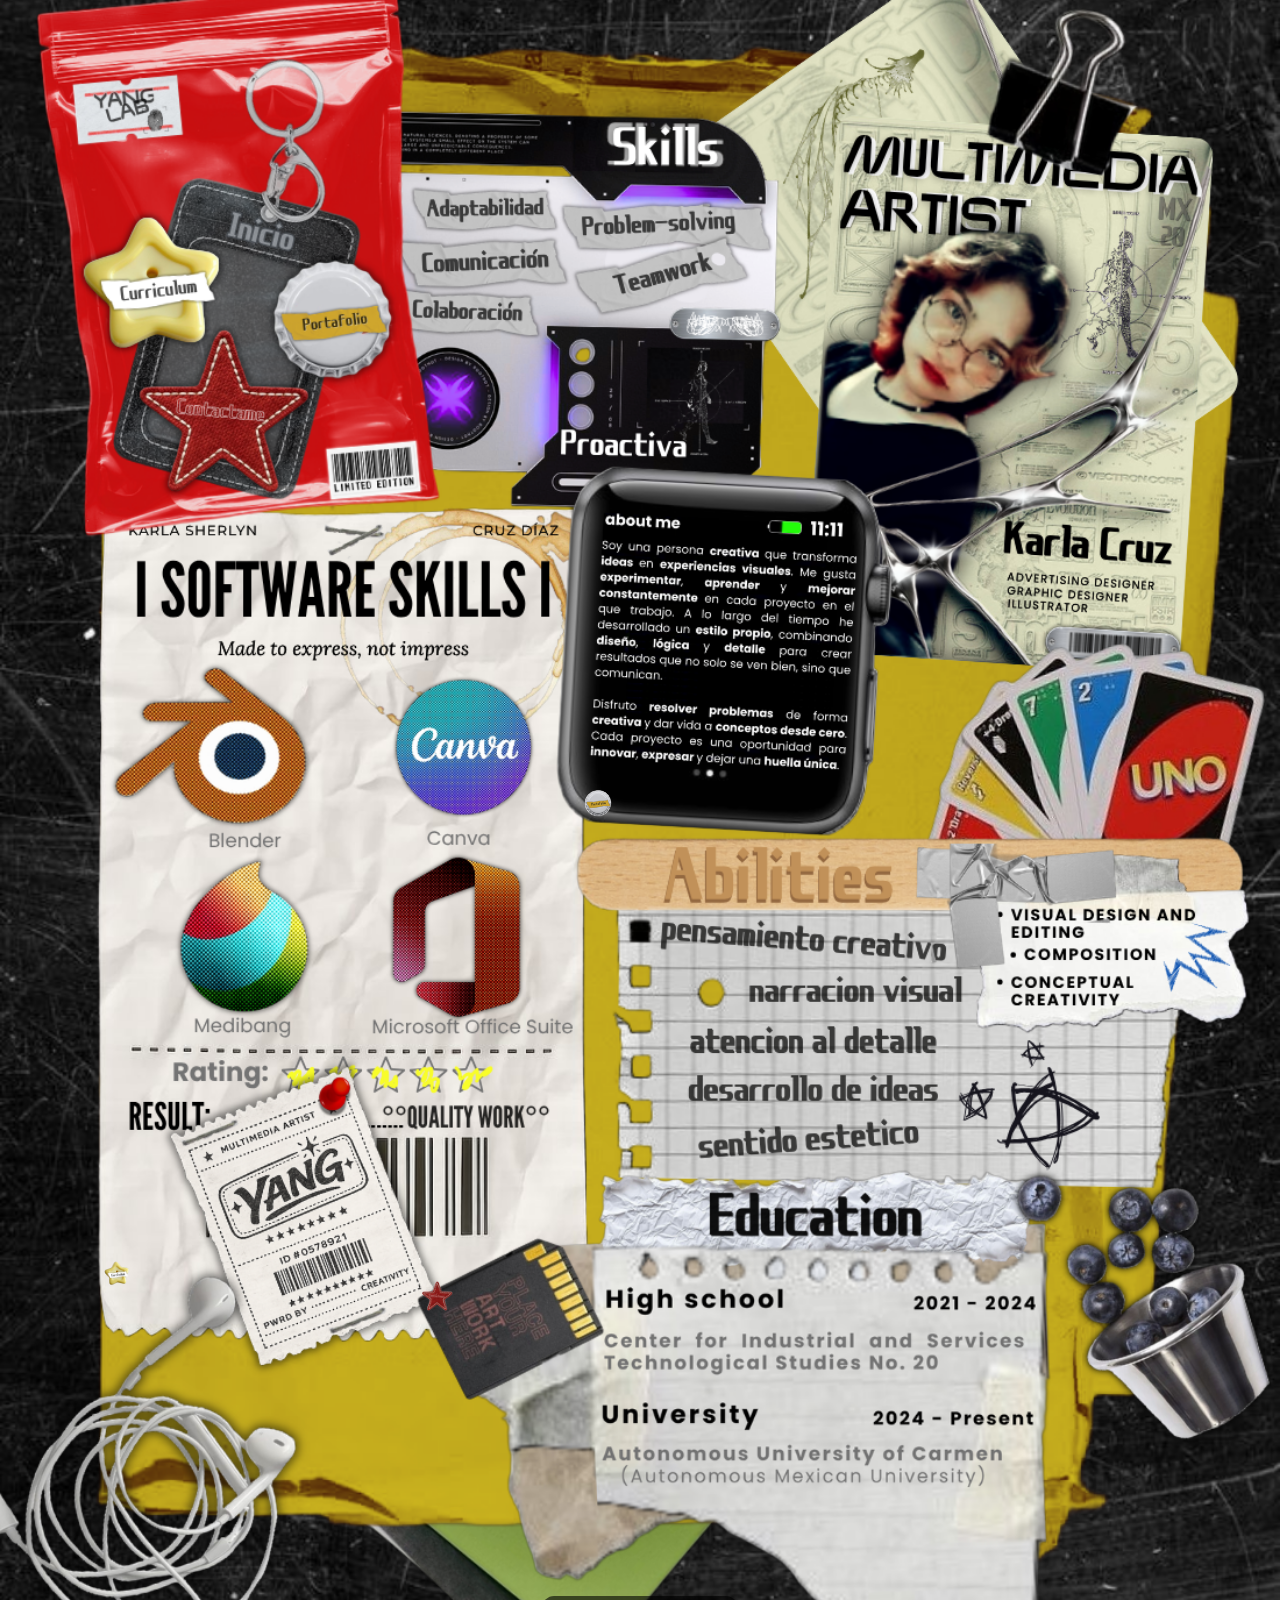
==== index.html @ 8e0d3ac4 "Diseño y cambios" ====
<!DOCTYPE html>
<html lang="es">
<head>
<meta charset="UTF-8">
<meta name="viewport" content="width=device-width, initial-scale=1.0, user-scalable=no">
<title>Karla Sherlyn · Curriculum Vitae</title>

<link rel="icon" type="image/svg+xml" href="data:image/svg+xml,
<svg xmlns='http://www.w3.org/2000/svg' viewBox='0 0 100 100'>
<text y='.9em' font-size='90'>🦖</text>
</svg>">

<style>
* {
    margin: 0;
    padding: 0;
    box-sizing: border-box;
}

body {
    background: #000;
    overflow-x: hidden;
}

/* CONTENEDOR */
.fullscreen-container {
    position: relative;
    min-height: 100vh;
}

/* FONDO */
.fullscreen-img {
    width: 100%;
    height: auto;
    display: block;
    pointer-events: none;
}

/* CAPA */
.scrapbook-layer {
    position: absolute;
    top: 0;
    left: 0;
    width: 100%;
    height: 100%;
}

/* ELEMENTOS */
.scrap-item {
    position: absolute;
    cursor: grab;
}

.scrap-item:active {
    cursor: grabbing;
}

.scrap-item img {
    width: 100%;
    display: block;
}

/* HANDLES */
.resize-handle, .rotate-handle {
    position: absolute;
    width: 16px;
    height: 16px;
    border-radius: 50%;
    border: 2px solid white;
    z-index: 999;
}

.resize-handle {
    background: #ff4d6d;
    bottom: -8px;
    right: -8px;
    cursor: nwse-resize;
}

.rotate-handle {
    background: #4d9eff;
    top: -8px;
    left: -8px;
    cursor: grab;
}

/* WATERMARK */
.watermark {
    position: absolute;
    bottom: 10px;
    left: 50%;
    transform: translateX(-50%);
    color: white;
    font-size: 12px;
    background: rgba(0,0,0,0.6);
    padding: 4px 12px;
    border-radius: 20px;
}
</style>
</head>

<body>

<div class="fullscreen-container">
    <img src="img/fondo.png" class="fullscreen-img">

    <div class="scrapbook-layer">

        <div class="watermark">
            © 2026 Karla Cruz | YANG´S LAB
        </div>

        <!-- BOTÓN CONTACTO -->
        <div class="scrap-item" style="top:75%; left:31%; width:18%;">
            <img src="img/Boton_contactame.png">
        </div>

        <!-- BOTÓN PORTAFOLIO -->
        <div class="scrap-item" style="top:45%; left:41%; width:22%;">
            <img src="img/Boton_portafolio.png">
        </div>

        <!-- BOTÓN CV -->
        <div class="scrap-item" style="top:75%; left:7%; width:18%;">
            <img src="img/Boton_curriculum.png">
        </div>

    </div>
</div>

<script>
// ===== FUNCIONES =====
function descargarCV(){
    const link = document.createElement('a');
    link.href = "docs/Karla_Cruz_CV.pdf";
    link.download = "Karla_Cruz_CV.pdf";
    document.body.appendChild(link);
    link.click();
    document.body.removeChild(link);
}

function irContacto(){
    window.location.href = "contactame.html";
}

function irPortafolio(){
    window.location.href = "portafolio/portafolio.html";
}

// ===== INTERACCIÓN =====
let selected = null;
let isDragging = false;
let isResizing = false;
let isRotating = false;
let startX, startY, startLeft, startTop, startWidth;
let startAngle = 0;
let currentAngle = 0;

function createHandles(el){
    el.querySelectorAll('.resize-handle, .rotate-handle').forEach(h=>h.remove());

    const resize = document.createElement("div");
    resize.className = "resize-handle";

    const rotate = document.createElement("div");
    rotate.className = "rotate-handle";

    el.appendChild(resize);
    el.appendChild(rotate);

    resize.onmousedown = e=>{
        e.stopPropagation();
        isResizing = true;
        startX = e.clientX;
        startWidth = el.offsetWidth;
        document.onmousemove = e=>{
            el.style.width = Math.max(50, startWidth + (e.clientX - startX)) + "px";
        };
        document.onmouseup = ()=> document.onmousemove=null;
    };

    rotate.onmousedown = e=>{
        e.stopPropagation();
        isRotating = true;
        const rect = el.getBoundingClientRect();
        const cx = rect.left + rect.width/2;
        const cy = rect.top + rect.height/2;

        startAngle = Math.atan2(e.clientY-cy, e.clientX-cx)*180/Math.PI;

        const match = el.style.transform.match(/rotate\(([-\d.]+)deg\)/);
        currentAngle = match ? parseFloat(match[1]) : 0;

        document.onmousemove = e=>{
            let ang = Math.atan2(e.clientY-cy, e.clientX-cx)*180/Math.PI;
            el.style.transform = `rotate(${currentAngle + (ang-startAngle)}deg)`;
        };
        document.onmouseup = ()=> document.onmousemove=null;
    };
}

document.querySelectorAll(".scrap-item").forEach(el=>{
    const img = el.querySelector("img");

    el.addEventListener("click", e=>{
        e.stopPropagation();
        if(selected) selected.style.outline="none";
        selected = el;
        el.style.outline="2px dashed pink";
        createHandles(el);
    });

    el.addEventListener("dblclick", ()=>{
        const src = img.src.toLowerCase();
        if(src.includes("curriculum")) descargarCV();
        if(src.includes("contactame")) irContacto();
        if(src.includes("portafolio")) irPortafolio();
    });

    el.addEventListener("mousedown", e=>{
        if(e.target.classList.contains("resize-handle") || e.target.classList.contains("rotate-handle")) return;

        isDragging = true;
        startX = e.clientX;
        startY = e.clientY;
        startLeft = el.offsetLeft;
        startTop = el.offsetTop;

        document.onmousemove = e=>{
            el.style.left = (startLeft + (e.clientX-startX)) + "px";
            el.style.top = (startTop + (e.clientY-startY)) + "px";
        };

        document.onmouseup = ()=> document.onmousemove=null;
    });
});
</script>

</body>
</html>
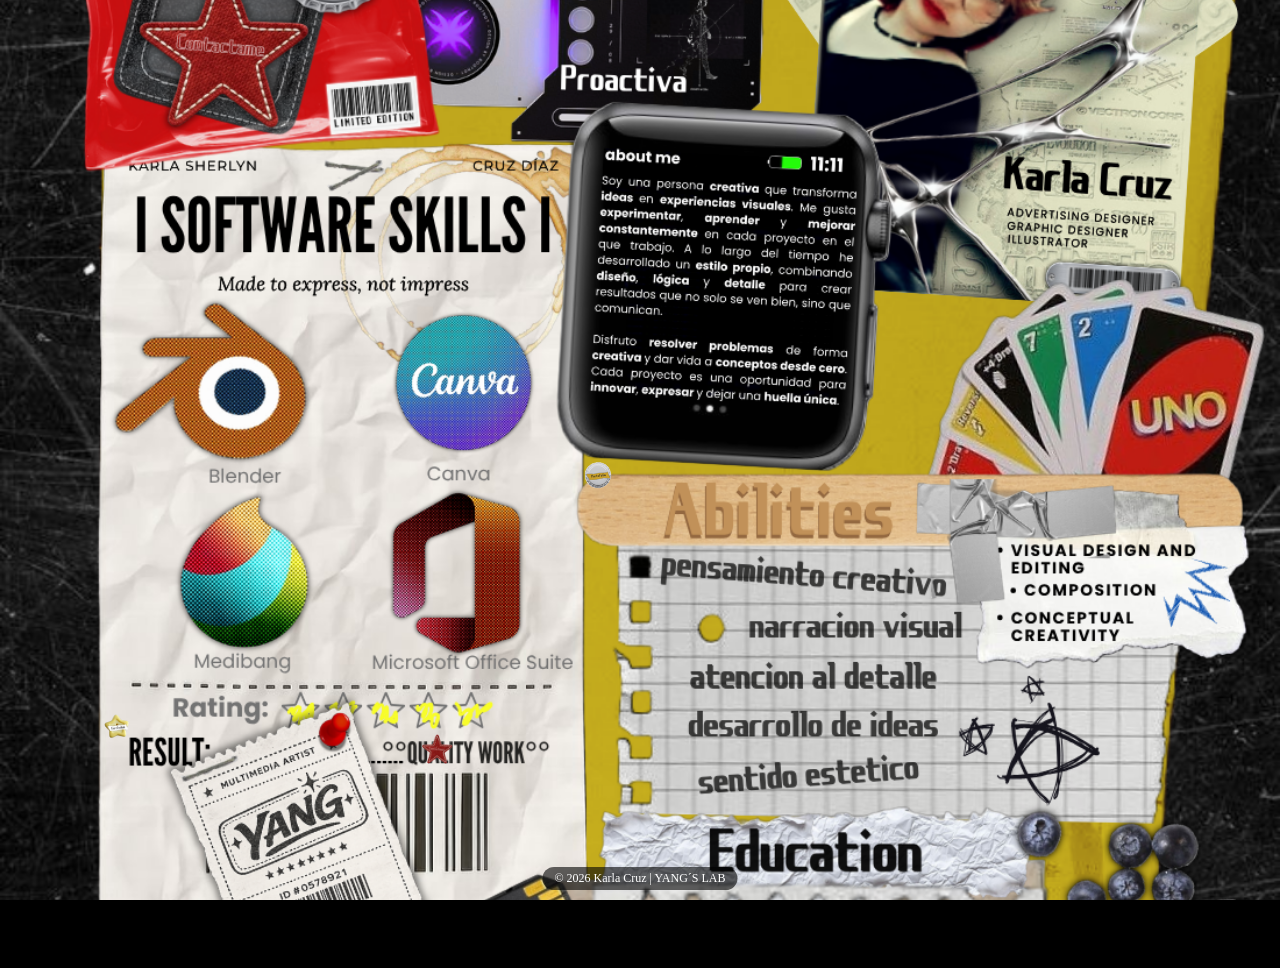
==== commit 44c39957: "Cambios" ====
--- a/index.html
+++ b/index.html
@@ -2,7 +2,7 @@
 <html lang="es">
 <head>
 <meta charset="UTF-8">
-<meta name="viewport" content="width=device-width, initial-scale=1.0, user-scalable=no">
+<meta name="viewport" content="width=device-width, initial-scale=1.0">
 <title>Karla Sherlyn · Curriculum Vitae</title>
 
 <link rel="icon" type="image/svg+xml" href="data:image/svg+xml,
@@ -11,90 +11,85 @@
 </svg>">
 
 <style>
-* {
-    margin: 0;
-    padding: 0;
-    box-sizing: border-box;
-}
-
-body {
-    background: #000;
-    overflow-x: hidden;
+*{margin:0;padding:0;box-sizing:border-box;}
+
+body{
+    background:#000;
+    overflow:hidden;
 }
 
 /* CONTENEDOR */
-.fullscreen-container {
-    position: relative;
-    min-height: 100vh;
+.fullscreen-container{
+    position:relative;
+    width:100vw;
+    height:100vh;
 }
 
 /* FONDO */
-.fullscreen-img {
-    width: 100%;
-    height: auto;
-    display: block;
-    pointer-events: none;
+.fullscreen-img{
+    position:absolute;
+    width:100%;
+    height:100%;
+    object-fit:cover;
+    pointer-events:none;
 }
 
 /* CAPA */
-.scrapbook-layer {
-    position: absolute;
-    top: 0;
-    left: 0;
-    width: 100%;
-    height: 100%;
+.scrapbook-layer{
+    position:absolute;
+    width:100%;
+    height:100%;
 }
 
 /* ELEMENTOS */
-.scrap-item {
-    position: absolute;
-    cursor: grab;
-}
-
-.scrap-item:active {
-    cursor: grabbing;
-}
-
-.scrap-item img {
-    width: 100%;
-    display: block;
+.scrap-item{
+    position:absolute;
+    cursor:grab;
+}
+
+.scrap-item:active{
+    cursor:grabbing;
+}
+
+.scrap-item img{
+    width:100%;
+    display:block;
 }
 
 /* HANDLES */
-.resize-handle, .rotate-handle {
-    position: absolute;
-    width: 16px;
-    height: 16px;
-    border-radius: 50%;
-    border: 2px solid white;
-    z-index: 999;
-}
-
-.resize-handle {
-    background: #ff4d6d;
-    bottom: -8px;
-    right: -8px;
-    cursor: nwse-resize;
-}
-
-.rotate-handle {
-    background: #4d9eff;
-    top: -8px;
-    left: -8px;
-    cursor: grab;
+.resize-handle,.rotate-handle{
+    position:absolute;
+    width:16px;
+    height:16px;
+    border-radius:50%;
+    border:2px solid white;
+}
+
+.resize-handle{
+    background:#ff4d6d;
+    bottom:-8px;
+    right:-8px;
+    cursor:nwse-resize;
+}
+
+.rotate-handle{
+    background:#4d9eff;
+    top:-8px;
+    left:-8px;
+    cursor:grab;
 }
 
 /* WATERMARK */
-.watermark {
-    position: absolute;
-    bottom: 10px;
-    left: 50%;
-    transform: translateX(-50%);
-    color: white;
-    font-size: 12px;
-    background: rgba(0,0,0,0.6);
-    padding: 4px 12px;
-    border-radius: 20px;
+.watermark{
+    position:absolute;
+    bottom:10px;
+    left:50%;
+    transform:translateX(-50%);
+    color:white;
+    font-size:12px;
+    background:rgba(0,0,0,0.6);
+    padding:4px 12px;
+    border-radius:20px;
 }
 </style>
 </head>
@@ -110,17 +105,17 @@
             © 2026 Karla Cruz | YANG´S LAB
         </div>
 
-        <!-- BOTÓN CONTACTO -->
+        <!-- CONTACTO -->
         <div class="scrap-item" style="top:75%; left:31%; width:18%;">
             <img src="img/Boton_contactame.png">
         </div>
 
-        <!-- BOTÓN PORTAFOLIO -->
+        <!-- PORTAFOLIO -->
         <div class="scrap-item" style="top:45%; left:41%; width:22%;">
             <img src="img/Boton_portafolio.png">
         </div>
 
-        <!-- BOTÓN CV -->
+        <!-- CV -->
         <div class="scrap-item" style="top:75%; left:7%; width:18%;">
             <img src="img/Boton_curriculum.png">
         </div>
@@ -134,106 +129,140 @@
     const link = document.createElement('a');
     link.href = "docs/Karla_Cruz_CV.pdf";
     link.download = "Karla_Cruz_CV.pdf";
-    document.body.appendChild(link);
     link.click();
-    document.body.removeChild(link);
-}
-
+}
+
+// ✅ CONTACTO (CORRECTO PARA LOCAL Y GITHUB)
 function irContacto(){
     window.location.href = "contactame.html";
 }
 
+// PORTAFOLIO
 function irPortafolio(){
-    window.location.href = "portafolio/portafolio.html";
+    window.location.href = "portafolio.html";
+}
+
+// ===== GUARDAR =====
+function save(){
+    const data=[];
+    document.querySelectorAll(".scrap-item").forEach(el=>{
+        data.push({
+            top:el.style.top,
+            left:el.style.left,
+            width:el.style.width,
+            transform:el.style.transform
+        });
+    });
+    localStorage.setItem("layout",JSON.stringify(data));
+}
+
+// ===== CARGAR =====
+function load(){
+    const data=JSON.parse(localStorage.getItem("layout"));
+    if(!data) return;
+    document.querySelectorAll(".scrap-item").forEach((el,i)=>{
+        if(data[i]){
+            el.style.top=data[i].top;
+            el.style.left=data[i].left;
+            el.style.width=data[i].width;
+            el.style.transform=data[i].transform;
+        }
+    });
 }
 
 // ===== INTERACCIÓN =====
-let selected = null;
-let isDragging = false;
-let isResizing = false;
-let isRotating = false;
-let startX, startY, startLeft, startTop, startWidth;
-let startAngle = 0;
-let currentAngle = 0;
+let selected=null;
 
 function createHandles(el){
-    el.querySelectorAll('.resize-handle, .rotate-handle').forEach(h=>h.remove());
-
-    const resize = document.createElement("div");
-    resize.className = "resize-handle";
-
-    const rotate = document.createElement("div");
-    rotate.className = "rotate-handle";
-
-    el.appendChild(resize);
-    el.appendChild(rotate);
-
-    resize.onmousedown = e=>{
+    el.querySelectorAll(".resize-handle,.rotate-handle").forEach(h=>h.remove());
+
+    const r=document.createElement("div");
+    r.className="resize-handle";
+
+    const rot=document.createElement("div");
+    rot.className="rotate-handle";
+
+    el.appendChild(r);
+    el.appendChild(rot);
+
+    // RESIZE
+    r.onmousedown=e=>{
         e.stopPropagation();
-        isResizing = true;
-        startX = e.clientX;
-        startWidth = el.offsetWidth;
-        document.onmousemove = e=>{
-            el.style.width = Math.max(50, startWidth + (e.clientX - startX)) + "px";
+        let startX=e.clientX;
+        let startW=el.offsetWidth;
+
+        document.onmousemove=e=>{
+            el.style.width=Math.max(50,startW+(e.clientX-startX))+"px";
+            save();
         };
-        document.onmouseup = ()=> document.onmousemove=null;
-    };
-
-    rotate.onmousedown = e=>{
+
+        document.onmouseup=()=>document.onmousemove=null;
+    };
+
+    // ROTATE
+    rot.onmousedown=e=>{
         e.stopPropagation();
-        isRotating = true;
-        const rect = el.getBoundingClientRect();
-        const cx = rect.left + rect.width/2;
-        const cy = rect.top + rect.height/2;
-
-        startAngle = Math.atan2(e.clientY-cy, e.clientX-cx)*180/Math.PI;
-
-        const match = el.style.transform.match(/rotate\(([-\d.]+)deg\)/);
-        currentAngle = match ? parseFloat(match[1]) : 0;
-
-        document.onmousemove = e=>{
-            let ang = Math.atan2(e.clientY-cy, e.clientX-cx)*180/Math.PI;
-            el.style.transform = `rotate(${currentAngle + (ang-startAngle)}deg)`;
+
+        const rect=el.getBoundingClientRect();
+        const cx=rect.left+rect.width/2;
+        const cy=rect.top+rect.height/2;
+
+        let startA=Math.atan2(e.clientY-cy,e.clientX-cx)*180/Math.PI;
+
+        let current=0;
+        let match=el.style.transform.match(/rotate\(([-\d.]+)deg\)/);
+        if(match) current=parseFloat(match[1]);
+
+        document.onmousemove=e=>{
+            let ang=Math.atan2(e.clientY-cy,e.clientX-cx)*180/Math.PI;
+            el.style.transform=`rotate(${current+(ang-startA)}deg)`;
+            save();
         };
-        document.onmouseup = ()=> document.onmousemove=null;
-    };
-}
-
+
+        document.onmouseup=()=>document.onmousemove=null;
+    };
+}
+
+// ===== ELEMENTOS =====
 document.querySelectorAll(".scrap-item").forEach(el=>{
-    const img = el.querySelector("img");
-
-    el.addEventListener("click", e=>{
+    const img=el.querySelector("img");
+
+    el.onclick=e=>{
         e.stopPropagation();
         if(selected) selected.style.outline="none";
-        selected = el;
+        selected=el;
         el.style.outline="2px dashed pink";
         createHandles(el);
-    });
-
-    el.addEventListener("dblclick", ()=>{
-        const src = img.src.toLowerCase();
+    };
+
+    el.ondblclick=()=>{
+        const src=img.src.toLowerCase();
+
         if(src.includes("curriculum")) descargarCV();
         if(src.includes("contactame")) irContacto();
         if(src.includes("portafolio")) irPortafolio();
-    });
-
-    el.addEventListener("mousedown", e=>{
+    };
+
+    el.onmousedown=e=>{
         if(e.target.classList.contains("resize-handle") || e.target.classList.contains("rotate-handle")) return;
 
-        isDragging = true;
-        startX = e.clientX;
-        startY = e.clientY;
-        startLeft = el.offsetLeft;
-        startTop = el.offsetTop;
-
-        document.onmousemove = e=>{
-            el.style.left = (startLeft + (e.clientX-startX)) + "px";
-            el.style.top = (startTop + (e.clientY-startY)) + "px";
+        let startX=e.clientX;
+        let startY=e.clientY;
+        let startL=el.offsetLeft;
+        let startT=el.offsetTop;
+
+        document.onmousemove=e=>{
+            el.style.left=(startL+(e.clientX-startX))+"px";
+            el.style.top=(startT+(e.clientY-startY))+"px";
+            save();
         };
 
-        document.onmouseup = ()=> document.onmousemove=null;
-    });
+        document.onmouseup=()=>document.onmousemove=null;
+    };
 });
+
+// INIT
+window.onload=load;
 </script>
 
 </body>
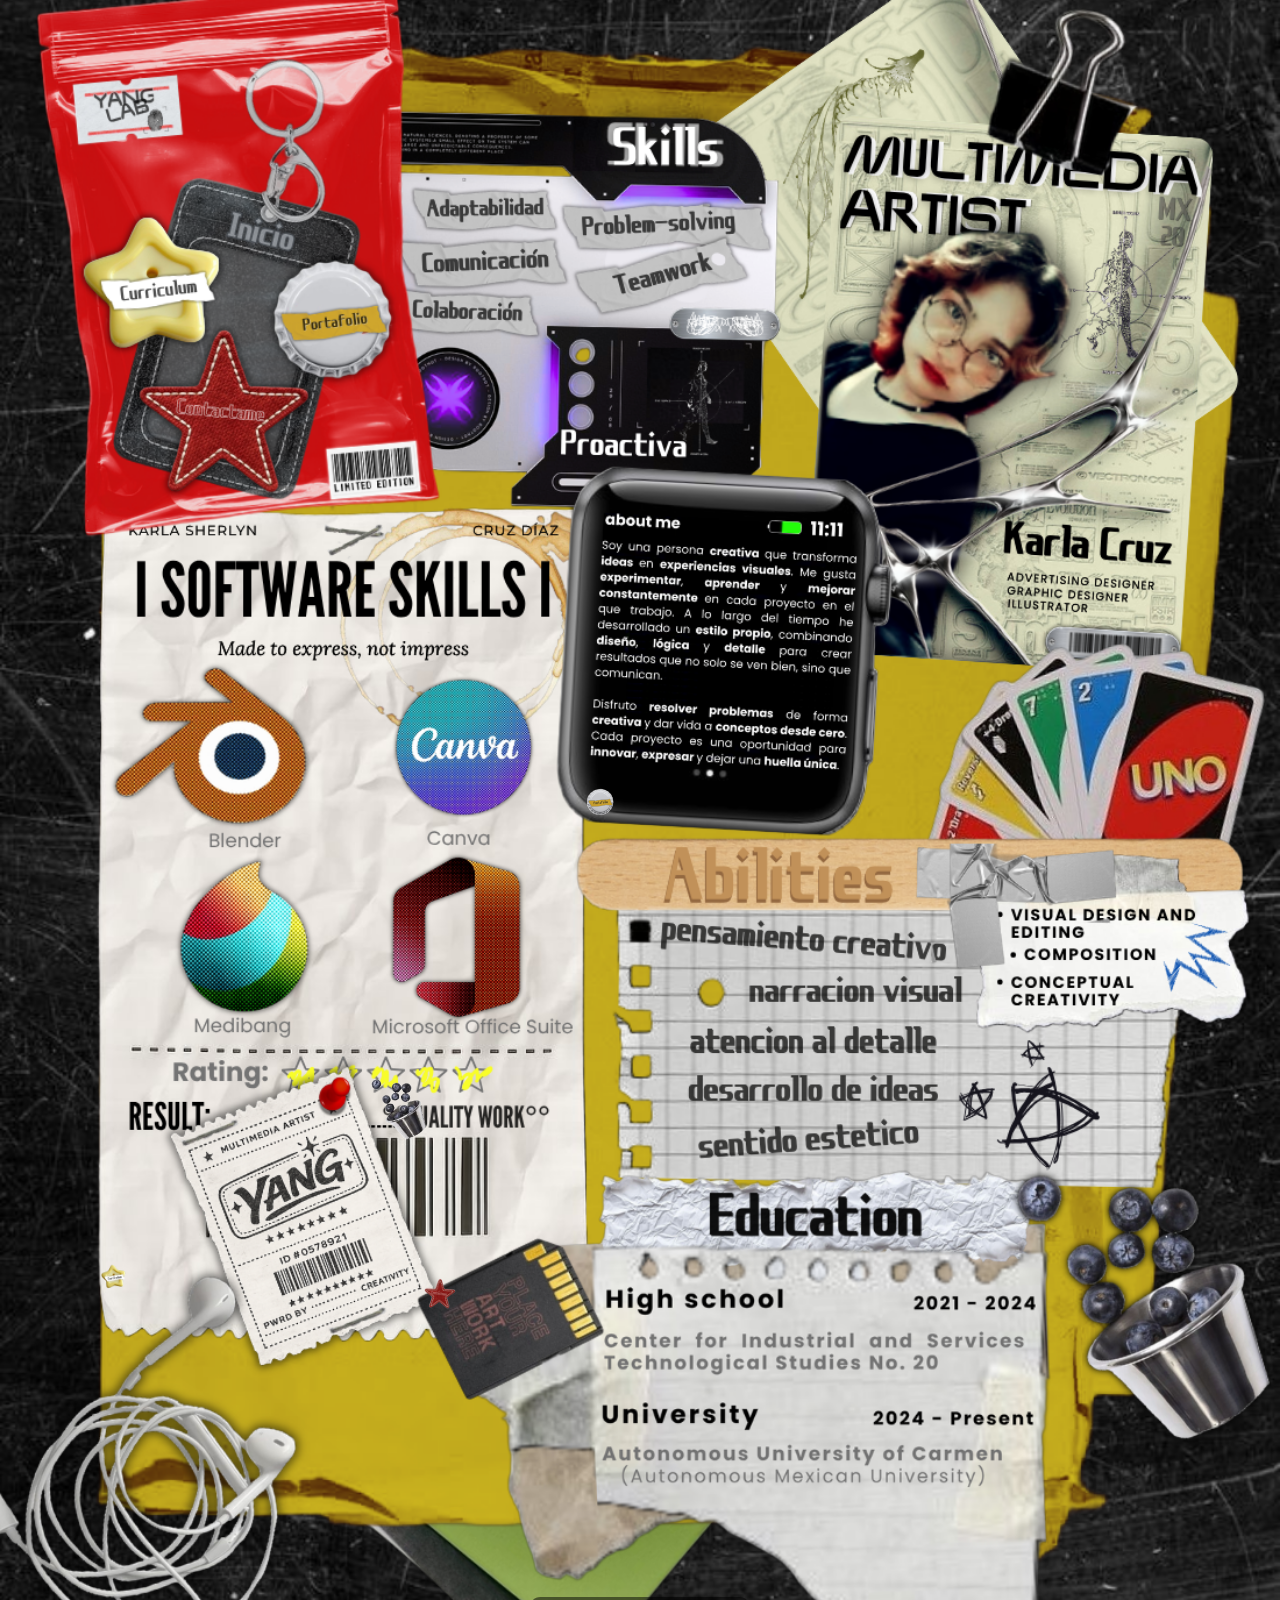
==== commit 61286783: "Cambios de diseño" ====
--- a/index.html
+++ b/index.html
@@ -5,38 +5,32 @@
 <meta name="viewport" content="width=device-width, initial-scale=1.0">
 <title>Karla Sherlyn · Curriculum Vitae</title>
 
-<link rel="icon" type="image/svg+xml" href="data:image/svg+xml,
-<svg xmlns='http://www.w3.org/2000/svg' viewBox='0 0 100 100'>
-<text y='.9em' font-size='90'>🦖</text>
-</svg>">
-
 <style>
 *{margin:0;padding:0;box-sizing:border-box;}
 
 body{
     background:#000;
-    overflow:hidden;
+    overflow-x:hidden;
 }
 
 /* CONTENEDOR */
 .fullscreen-container{
     position:relative;
-    width:100vw;
-    height:100vh;
+    min-height:100vh;
 }
 
 /* FONDO */
 .fullscreen-img{
-    position:absolute;
     width:100%;
-    height:100%;
-    object-fit:cover;
+    display:block;
     pointer-events:none;
 }
 
 /* CAPA */
 .scrapbook-layer{
     position:absolute;
+    top:0;
+    left:0;
     width:100%;
     height:100%;
 }
@@ -45,6 +39,7 @@
 .scrap-item{
     position:absolute;
     cursor:grab;
+    transition: outline 0.1s ease;
 }
 
 .scrap-item:active{
@@ -54,29 +49,41 @@
 .scrap-item img{
     width:100%;
     display:block;
-}
-
-/* HANDLES */
-.resize-handle,.rotate-handle{
+    pointer-events:auto;
+}
+
+/* HANDLE DE REDIMENSIÓN */
+.resize-handle{
     position:absolute;
     width:16px;
     height:16px;
+    background:#ff4d6d;
     border-radius:50%;
-    border:2px solid white;
-}
-
-.resize-handle{
-    background:#ff4d6d;
     bottom:-8px;
     right:-8px;
     cursor:nwse-resize;
-}
-
+    z-index:999;
+    border:2px solid white;
+    box-shadow:0 0 4px rgba(0,0,0,0.5);
+}
+
+/* HANDLE PARA ROTACIÓN */
 .rotate-handle{
+    position:absolute;
+    width:16px;
+    height:16px;
     background:#4d9eff;
+    border-radius:50%;
     top:-8px;
     left:-8px;
     cursor:grab;
+    z-index:999;
+    border:2px solid white;
+    box-shadow:0 0 4px rgba(0,0,0,0.5);
+}
+
+.rotate-handle:active{
+    cursor:grabbing;
 }
 
 /* WATERMARK */
@@ -87,9 +94,45 @@
     transform:translateX(-50%);
     color:white;
     font-size:12px;
-    background:rgba(0,0,0,0.6);
+    font-family:'Segoe UI',system-ui;
+    background:rgba(0,0,0,0.5);
     padding:4px 12px;
     border-radius:20px;
+    pointer-events:none;
+    z-index:20;
+}
+
+/* Tooltip para indicar doble clic */
+.scrap-item::after {
+    content: "🔧";
+    position: absolute;
+    top: -20px;
+    left: 50%;
+    transform: translateX(-50%);
+    font-size: 12px;
+    background: rgba(0,0,0,0.7);
+    color: white;
+    padding: 2px 6px;
+    border-radius: 10px;
+    opacity: 0;
+    transition: opacity 0.2s;
+    pointer-events: none;
+    white-space: nowrap;
+}
+
+.scrap-item:hover::after {
+    opacity: 0.7;
+    content: " Doble clic para acción |  Arrastra para mover";
+}
+
+/* ROTACIÓN DEL ARÁNDANO (40 SEGUNDOS) */
+.rotate-animation{
+    animation: blueberryRotate 40s linear infinite;
+}
+
+@keyframes blueberryRotate{
+    from{ transform: rotate(0deg); }
+    to{ transform: rotate(360deg); }
 }
 </style>
 </head>
@@ -105,164 +148,302 @@
             © 2026 Karla Cruz | YANG´S LAB
         </div>
 
-        <!-- CONTACTO -->
-        <div class="scrap-item" style="top:75%; left:31%; width:18%;">
+         <!--ARÁNDANO CON ROTACIÓN (40 SEGUNDOS) - SIN ALERTA -->
+        <div class="scrap-item rotate-animation" style="top:50%; left:12%; width:22%; transform:rotate(4deg); cursor:pointer;">
+            <img src="img/Arandanos.png">
+        </div>
+        
+        <!-- Botón curriculum -->
+        <div class="scrap-item" style="top:75%; left:7%; width:18%; transform:rotate(-2deg);">
+            <img src="img/Boton_curriculum.png">
+        </div>
+
+        <!-- Botón contactame -->
+        <div class="scrap-item" style="top:75%; left:31%; width:18%; transform:rotate(2deg);">
             <img src="img/Boton_contactame.png">
         </div>
 
-        <!-- PORTAFOLIO -->
-        <div class="scrap-item" style="top:45%; left:41%; width:22%;">
+        <!-- Botón portafolio -->
+        <div class="scrap-item" style="top:45%; left:41%; width:22%; transform:rotate(1deg); z-index:100;">
             <img src="img/Boton_portafolio.png">
         </div>
 
-        <!-- CV -->
-        <div class="scrap-item" style="top:75%; left:7%; width:18%;">
-            <img src="img/Boton_curriculum.png">
-        </div>
-
     </div>
 </div>
 
 <script>
-// ===== FUNCIONES =====
-function descargarCV(){
+// ===== FUNCIONES PRINCIPALES =====
+function descargarCV() {
+    console.log(" Descargando CV...");
+    
     const link = document.createElement('a');
     link.href = "docs/Karla_Cruz_CV.pdf";
     link.download = "Karla_Cruz_CV.pdf";
+    link.style.display = 'none';
+    
+    document.body.appendChild(link);
     link.click();
-}
-
-// ✅ CONTACTO (CORRECTO PARA LOCAL Y GITHUB)
-function irContacto(){
-    window.location.href = "contactame.html";
-}
-
-// PORTAFOLIO
-function irPortafolio(){
-    window.location.href = "portafolio.html";
-}
-
-// ===== GUARDAR =====
-function save(){
-    const data=[];
-    document.querySelectorAll(".scrap-item").forEach(el=>{
+    
+    setTimeout(() => {
+        document.body.removeChild(link);
+    }, 100);
+    
+    console.log(" Descarga iniciada");
+}
+
+function irContacto() {
+    console.log(" Navegando a contacto.html");
+    window.location.href = "/02-maquetacion-cv/contacto.html";}
+
+function irPortafolio() {
+    console.log(" Navegando a portafolio.html");
+    window.location.href = "/02-maquetacion-cv/portafolio/portafolio.html";
+}
+
+// ===== VARIABLES GLOBALES =====
+let selected = null;
+let isDragging = false;
+let isResizing = false;
+let isRotating = false;
+let startX, startY, startLeft, startTop, startWidth;
+let startAngle = 0;
+let currentAngle = 0;
+let isDraggingElement = false;
+let clickTimer = null;
+
+// ===== GUARDAR POSICIONES =====
+function savePositions(){
+    const data = [];
+    document.querySelectorAll('.scrap-item').forEach(el => {
         data.push({
-            top:el.style.top,
-            left:el.style.left,
-            width:el.style.width,
-            transform:el.style.transform
+            top: el.style.top,
+            left: el.style.left,
+            width: el.style.width,
+            transform: el.style.transform
         });
     });
-    localStorage.setItem("layout",JSON.stringify(data));
-}
-
-// ===== CARGAR =====
-function load(){
-    const data=JSON.parse(localStorage.getItem("layout"));
+    localStorage.setItem("layout", JSON.stringify(data));
+    console.log(" Posiciones guardadas");
+}
+
+// ===== CARGAR POSICIONES =====
+function loadPositions(){
+    const data = JSON.parse(localStorage.getItem("layout"));
     if(!data) return;
-    document.querySelectorAll(".scrap-item").forEach((el,i)=>{
+
+    document.querySelectorAll('.scrap-item').forEach((el, i) => {
         if(data[i]){
-            el.style.top=data[i].top;
-            el.style.left=data[i].left;
-            el.style.width=data[i].width;
-            el.style.transform=data[i].transform;
+            el.style.top = data[i].top;
+            el.style.left = data[i].left;
+            el.style.width = data[i].width;
+            if(data[i].transform) el.style.transform = data[i].transform;
         }
     });
-}
-
-// ===== INTERACCIÓN =====
-let selected=null;
-
+    console.log(" Posiciones cargadas");
+}
+
+// ===== CREAR MANIJAS =====
 function createHandles(el){
-    el.querySelectorAll(".resize-handle,.rotate-handle").forEach(h=>h.remove());
-
-    const r=document.createElement("div");
-    r.className="resize-handle";
-
-    const rot=document.createElement("div");
-    rot.className="rotate-handle";
-
-    el.appendChild(r);
-    el.appendChild(rot);
-
-    // RESIZE
-    r.onmousedown=e=>{
+    const oldResize = el.querySelector('.resize-handle');
+    const oldRotate = el.querySelector('.rotate-handle');
+    if(oldResize) oldResize.remove();
+    if(oldRotate) oldRotate.remove();
+
+    const resizeHandle = document.createElement("div");
+    resizeHandle.className = "resize-handle";
+    el.appendChild(resizeHandle);
+
+    const rotateHandle = document.createElement("div");
+    rotateHandle.className = "rotate-handle";
+    el.appendChild(rotateHandle);
+
+    resizeHandle.onmousedown = (e) => {
         e.stopPropagation();
-        let startX=e.clientX;
-        let startW=el.offsetWidth;
-
-        document.onmousemove=e=>{
-            el.style.width=Math.max(50,startW+(e.clientX-startX))+"px";
-            save();
-        };
-
-        document.onmouseup=()=>document.onmousemove=null;
+        isResizing = true;
+        startX = e.clientX;
+        startWidth = el.offsetWidth;
+        document.onmousemove = resize;
+        document.onmouseup = stop;
     };
 
-    // ROTATE
-    rot.onmousedown=e=>{
+    rotateHandle.onmousedown = (e) => {
         e.stopPropagation();
-
-        const rect=el.getBoundingClientRect();
-        const cx=rect.left+rect.width/2;
-        const cy=rect.top+rect.height/2;
-
-        let startA=Math.atan2(e.clientY-cy,e.clientX-cx)*180/Math.PI;
-
-        let current=0;
-        let match=el.style.transform.match(/rotate\(([-\d.]+)deg\)/);
-        if(match) current=parseFloat(match[1]);
-
-        document.onmousemove=e=>{
-            let ang=Math.atan2(e.clientY-cy,e.clientX-cx)*180/Math.PI;
-            el.style.transform=`rotate(${current+(ang-startA)}deg)`;
-            save();
-        };
-
-        document.onmouseup=()=>document.onmousemove=null;
+        isRotating = true;
+        
+        const rect = el.getBoundingClientRect();
+        const centerX = rect.left + rect.width / 2;
+        const centerY = rect.top + rect.height / 2;
+        
+        startAngle = Math.atan2(e.clientY - centerY, e.clientX - centerX) * 180 / Math.PI;
+        
+        const transform = el.style.transform;
+        const match = transform.match(/rotate\(([-\d.]+)deg\)/);
+        currentAngle = match ? parseFloat(match[1]) : 0;
+        
+        document.onmousemove = rotate;
+        document.onmouseup = stop;
     };
 }
 
-// ===== ELEMENTOS =====
-document.querySelectorAll(".scrap-item").forEach(el=>{
-    const img=el.querySelector("img");
-
-    el.onclick=e=>{
-        e.stopPropagation();
-        if(selected) selected.style.outline="none";
-        selected=el;
-        el.style.outline="2px dashed pink";
-        createHandles(el);
-    };
-
-    el.ondblclick=()=>{
-        const src=img.src.toLowerCase();
-
-        if(src.includes("curriculum")) descargarCV();
-        if(src.includes("contactame")) irContacto();
-        if(src.includes("portafolio")) irPortafolio();
-    };
-
-    el.onmousedown=e=>{
-        if(e.target.classList.contains("resize-handle") || e.target.classList.contains("rotate-handle")) return;
-
-        let startX=e.clientX;
-        let startY=e.clientY;
-        let startL=el.offsetLeft;
-        let startT=el.offsetTop;
-
-        document.onmousemove=e=>{
-            el.style.left=(startL+(e.clientX-startX))+"px";
-            el.style.top=(startT+(e.clientY-startY))+"px";
-            save();
-        };
-
-        document.onmouseup=()=>document.onmousemove=null;
-    };
+// ===== ROTAR =====
+function rotate(e){
+    if(!isRotating || !selected) return;
+    
+    const rect = selected.getBoundingClientRect();
+    const centerX = rect.left + rect.width / 2;
+    const centerY = rect.top + rect.height / 2;
+    
+    let newAngle = Math.atan2(e.clientY - centerY, e.clientX - centerX) * 180 / Math.PI;
+    let angleDiff = newAngle - startAngle;
+    let finalAngle = currentAngle + angleDiff;
+    
+    selected.style.transform = `rotate(${finalAngle}deg)`;
+}
+
+// ===== REDIMENSIONAR =====
+function resize(e){
+    if(!isResizing || !selected) return;
+    let newWidth = Math.max(50, startWidth + (e.clientX - startX));
+    selected.style.width = newWidth + "px";
+}
+
+// ===== ARRASTRAR =====
+function startDrag(e, el){
+    if(e.target.classList.contains("resize-handle")) return;
+    if(e.target.classList.contains("rotate-handle")) return;
+    
+    isDraggingElement = true;
+    isDragging = true;
+    selected = el;
+    startX = e.clientX;
+    startY = e.clientY;
+    startLeft = parseFloat(el.style.left || 0);
+    startTop = parseFloat(el.style.top || 0);
+    
+    document.onmousemove = drag;
+    document.onmouseup = stop;
+}
+
+function drag(e){
+    if(!isDragging || !selected) return;
+    selected.style.left = (startLeft + (e.clientX - startX)) + "px";
+    selected.style.top = (startTop + (e.clientY - startY)) + "px";
+}
+
+// ===== ROTAR CON TECLADO =====
+document.addEventListener('keydown', (e) => {
+    if(!selected) return;
+    if(e.key === "q") rotateKeyboard(-5);
+    if(e.key === "e") rotateKeyboard(5);
 });
 
-// INIT
-window.onload=load;
+function rotateKeyboard(d){
+    let transform = selected.style.transform || "rotate(0deg)";
+    let match = transform.match(/rotate\(([-\d.]+)deg\)/);
+    let currentRot = match ? parseFloat(match[1]) : 0;
+    let newRot = currentRot + d;
+    selected.style.transform = `rotate(${newRot}deg)`;
+}
+
+// ===== DETENER =====
+function stop(){
+    isDragging = false;
+    isResizing = false;
+    isRotating = false;
+    isDraggingElement = false;
+    document.onmousemove = null;
+    document.onmouseup = null;
+    savePositions();
+}
+
+// ===== SELECCIONAR ELEMENTO =====
+function selectElement(el) {
+    if(selected && selected !== el){
+        selected.style.outline = "none";
+    }
+    
+    selected = el;
+    selected.style.outline = "2px dashed red";
+    createHandles(selected);
+}
+
+// ===== ASIGNAR FUNCIONES A LOS BOTONES =====
+function asignarFuncionesBotones() {
+    document.querySelectorAll('.scrap-item').forEach(el => {
+        const img = el.querySelector('img');
+        if(!img) return;
+        
+        const imgSrc = img.src.toLowerCase();
+        
+        // CLICK SIMPLE: seleccionar el elemento
+        el.addEventListener('click', (e) => {
+            e.stopPropagation();
+            
+            if(clickTimer) {
+                clearTimeout(clickTimer);
+                clickTimer = null;
+            }
+            
+            selectElement(el);
+        });
+        
+        // DOBLE CLICK: ejecutar la acción
+        el.addEventListener('dblclick', (e) => {
+            e.stopPropagation();
+            
+            if(imgSrc.includes('boton_curriculum')) {
+                descargarCV();
+            } else if(imgSrc.includes('boton_contactame')) {
+                irContacto();
+            } else if(imgSrc.includes('boton_portafolio')) {
+                irPortafolio();
+            }
+            // El arándano NO tiene alerta
+        });
+        
+        // Arrastrar
+        el.addEventListener('mousedown', (e) => {
+            startDrag(e, el);
+        });
+    });
+}
+
+// ===== CLICK FUERA =====
+document.body.addEventListener('click', (e) => {
+    if(!e.target.closest('.scrap-item')) {
+        if(selected) {
+            selected.style.outline = "none";
+            selected = null;
+        }
+    }
+});
+
+// ===== INICIALIZAR =====
+window.onload = () => {
+    loadPositions();
+    asignarFuncionesBotones();
+    
+    console.log(" EDITOR COMPLETO ACTIVADO");
+    console.log("━━━━━━━━━━━━━━━━━━━━━━━━━━━━━━━━━━━━━━━");
+    console.log(" CLIC SIMPLE: Selecciona el elemento");
+    console.log(" DOBLE CLIC: Ejecuta la acción (descarga/navegación)");
+    console.log(" ARRASTRAR: Mueve el elemento seleccionado");
+    console.log(" CÍRCULO ROSADO: Redimensiona");
+    console.log(" CÍRCULO AZUL: Rota");
+    console.log(" TECLAS Q/E: Rotan el elemento seleccionado");
+    console.log(" El ARÁNDANO gira 360° cada 40 segundos (sin alerta)");
+    console.log("━━━━━━━━━━━━━━━━━━━━━━━━━━━━━━━━━━━━━━━");
+    
+    fetch('docs/Karla_Cruz_CV.pdf', { method: 'HEAD' })
+        .then(response => {
+            if(response.ok) {
+                console.log(" PDF encontrado en docs/Karla_Cruz_CV.pdf");
+            } else {
+                console.warn(" No se encontró el PDF");
+            }
+        })
+        .catch(() => console.warn(" No se pudo verificar el PDF"));
+};
 </script>
 
 </body>
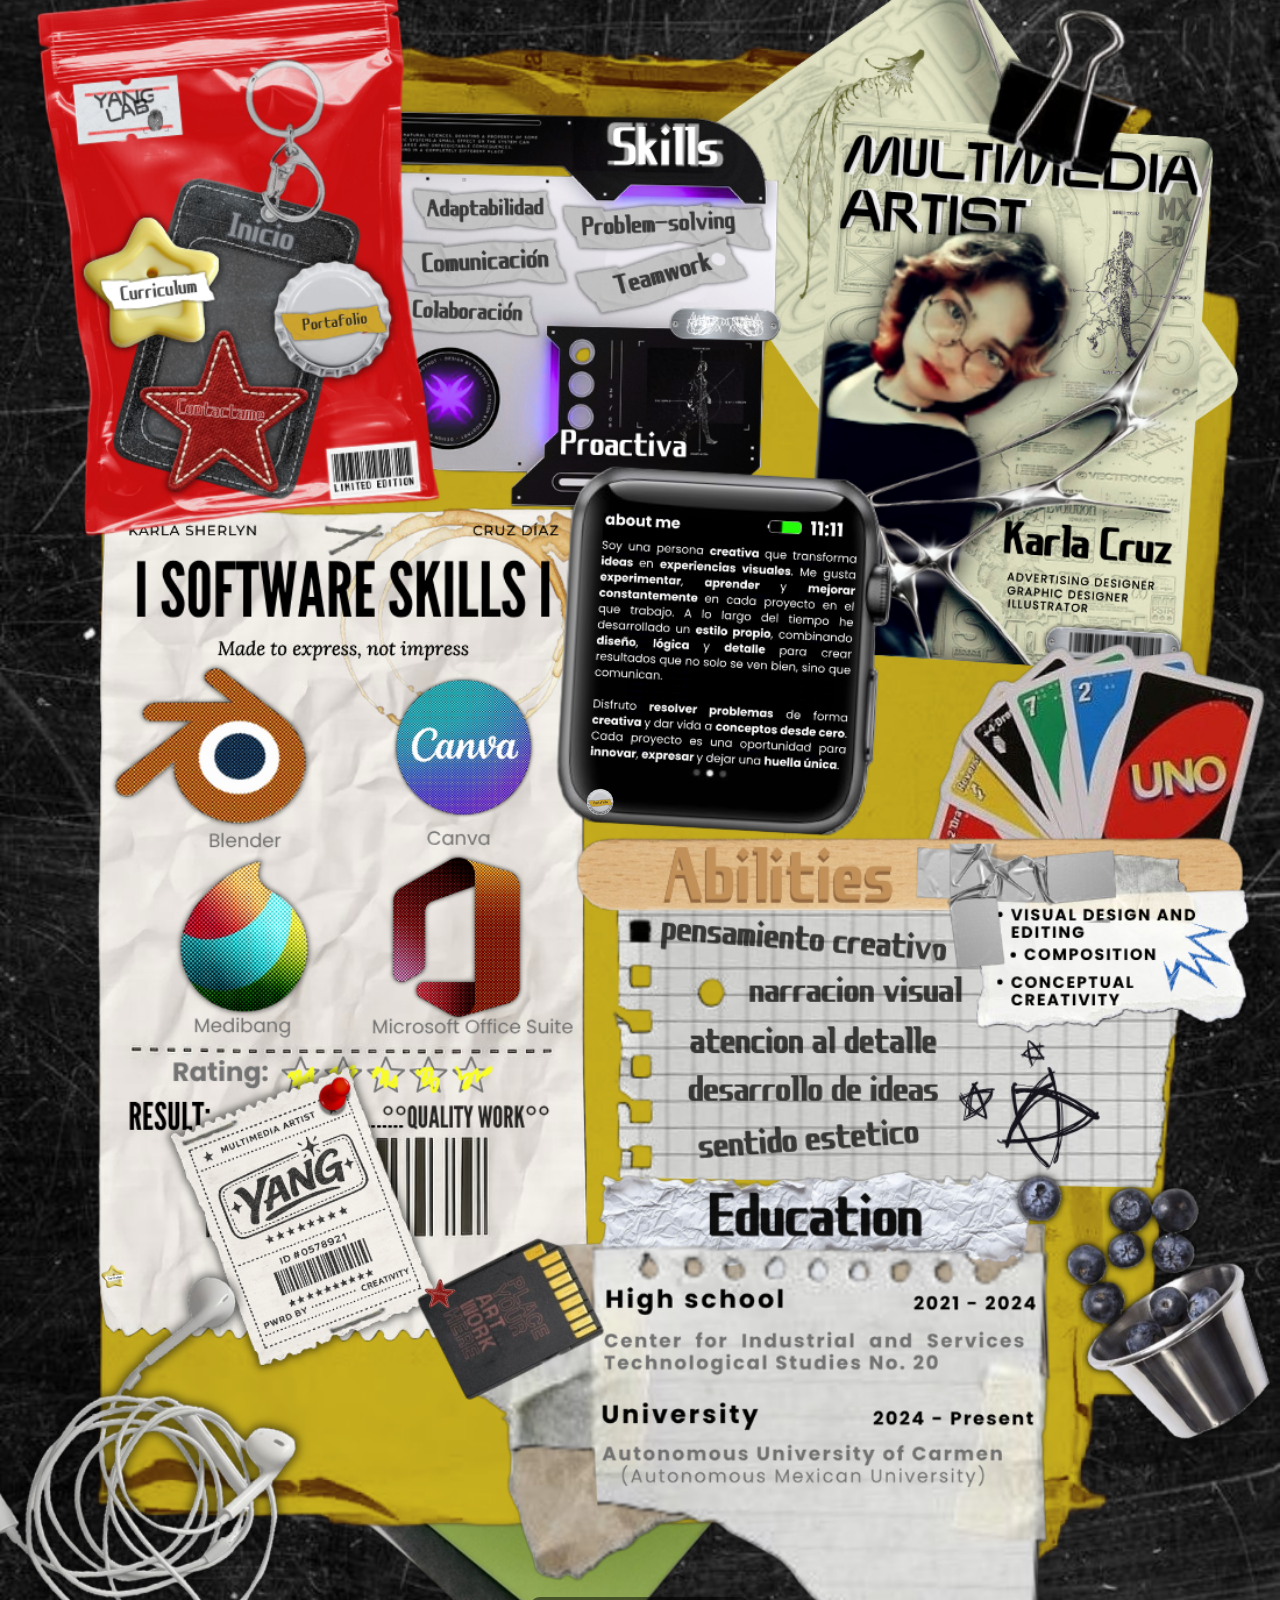
==== commit 6bb2cc0d: "Diseño ,cambio" ====
--- a/index.html
+++ b/index.html
@@ -4,6 +4,10 @@
 <meta charset="UTF-8">
 <meta name="viewport" content="width=device-width, initial-scale=1.0">
 <title>Karla Sherlyn · Curriculum Vitae</title>
+
+<link rel="icon" type="image/svg+xml" href="data:image/svg+xml, 
+<svg xmlns='http://www.w3.org/2000/svg' viewBox='0 0 100 100'> 
+<text y='.9em' font-size='90'>🦖</text> </svg>">
 
 <style>
 *{margin:0;padding:0;box-sizing:border-box;}
@@ -102,7 +106,7 @@
     z-index:20;
 }
 
-/* Tooltip para indicar doble clic */
+/* TOOLTIP */
 .scrap-item::after {
     content: "🔧";
     position: absolute;
@@ -122,17 +126,7 @@
 
 .scrap-item:hover::after {
     opacity: 0.7;
-    content: " Doble clic para acción |  Arrastra para mover";
-}
-
-/* ROTACIÓN DEL ARÁNDANO (40 SEGUNDOS) */
-.rotate-animation{
-    animation: blueberryRotate 40s linear infinite;
-}
-
-@keyframes blueberryRotate{
-    from{ transform: rotate(0deg); }
-    to{ transform: rotate(360deg); }
+    content: " Doble clic para acción | Arrastra para mover";
 }
 </style>
 </head>
@@ -148,11 +142,6 @@
             © 2026 Karla Cruz | YANG´S LAB
         </div>
 
-         <!--ARÁNDANO CON ROTACIÓN (40 SEGUNDOS) - SIN ALERTA -->
-        <div class="scrap-item rotate-animation" style="top:50%; left:12%; width:22%; transform:rotate(4deg); cursor:pointer;">
-            <img src="img/Arandanos.png">
-        </div>
-        
         <!-- Botón curriculum -->
         <div class="scrap-item" style="top:75%; left:7%; width:18%; transform:rotate(-2deg);">
             <img src="img/Boton_curriculum.png">
@@ -174,33 +163,24 @@
 <script>
 // ===== FUNCIONES PRINCIPALES =====
 function descargarCV() {
-    console.log(" Descargando CV...");
-    
     const link = document.createElement('a');
     link.href = "docs/Karla_Cruz_CV.pdf";
     link.download = "Karla_Cruz_CV.pdf";
     link.style.display = 'none';
-    
     document.body.appendChild(link);
     link.click();
-    
-    setTimeout(() => {
-        document.body.removeChild(link);
-    }, 100);
-    
-    console.log(" Descarga iniciada");
+    setTimeout(() => document.body.removeChild(link), 100);
 }
 
 function irContacto() {
-    console.log(" Navegando a contacto.html");
-    window.location.href = "/02-maquetacion-cv/contacto.html";}
+    window.location.href = "contactame.html";
+}
 
 function irPortafolio() {
-    console.log(" Navegando a portafolio.html");
-    window.location.href = "/02-maquetacion-cv/portafolio/portafolio.html";
-}
-
-// ===== VARIABLES GLOBALES =====
+    window.location.href = "portafolio/portafolio.html";
+}
+
+// ===== VARIABLES =====
 let selected = null;
 let isDragging = false;
 let isResizing = false;
@@ -208,10 +188,8 @@
 let startX, startY, startLeft, startTop, startWidth;
 let startAngle = 0;
 let currentAngle = 0;
-let isDraggingElement = false;
-let clickTimer = null;
-
-// ===== GUARDAR POSICIONES =====
+
+// ===== GUARDAR =====
 function savePositions(){
     const data = [];
     document.querySelectorAll('.scrap-item').forEach(el => {
@@ -223,10 +201,9 @@
         });
     });
     localStorage.setItem("layout", JSON.stringify(data));
-    console.log(" Posiciones guardadas");
-}
-
-// ===== CARGAR POSICIONES =====
+}
+
+// ===== CARGAR =====
 function loadPositions(){
     const data = JSON.parse(localStorage.getItem("layout"));
     if(!data) return;
@@ -239,15 +216,11 @@
             if(data[i].transform) el.style.transform = data[i].transform;
         }
     });
-    console.log(" Posiciones cargadas");
-}
-
-// ===== CREAR MANIJAS =====
+}
+
+// ===== INTERACCIONES =====
 function createHandles(el){
-    const oldResize = el.querySelector('.resize-handle');
-    const oldRotate = el.querySelector('.rotate-handle');
-    if(oldResize) oldResize.remove();
-    if(oldRotate) oldRotate.remove();
+    el.querySelectorAll('.resize-handle, .rotate-handle').forEach(h => h.remove());
 
     const resizeHandle = document.createElement("div");
     resizeHandle.className = "resize-handle";
@@ -269,57 +242,50 @@
     rotateHandle.onmousedown = (e) => {
         e.stopPropagation();
         isRotating = true;
-        
+
         const rect = el.getBoundingClientRect();
         const centerX = rect.left + rect.width / 2;
         const centerY = rect.top + rect.height / 2;
-        
+
         startAngle = Math.atan2(e.clientY - centerY, e.clientX - centerX) * 180 / Math.PI;
-        
-        const transform = el.style.transform;
-        const match = transform.match(/rotate\(([-\d.]+)deg\)/);
+
+        const match = el.style.transform.match(/rotate\(([-\d.]+)deg\)/);
         currentAngle = match ? parseFloat(match[1]) : 0;
-        
+
         document.onmousemove = rotate;
         document.onmouseup = stop;
     };
 }
 
-// ===== ROTAR =====
 function rotate(e){
     if(!isRotating || !selected) return;
-    
+
     const rect = selected.getBoundingClientRect();
-    const centerX = rect.left + rect.width / 2;
-    const centerY = rect.top + rect.height / 2;
-    
-    let newAngle = Math.atan2(e.clientY - centerY, e.clientX - centerX) * 180 / Math.PI;
-    let angleDiff = newAngle - startAngle;
-    let finalAngle = currentAngle + angleDiff;
-    
-    selected.style.transform = `rotate(${finalAngle}deg)`;
-}
-
-// ===== REDIMENSIONAR =====
+    const cx = rect.left + rect.width/2;
+    const cy = rect.top + rect.height/2;
+
+    const newAngle = Math.atan2(e.clientY - cy, e.clientX - cx) * 180 / Math.PI;
+    const diff = newAngle - startAngle;
+
+    selected.style.transform = `rotate(${currentAngle + diff}deg)`;
+}
+
 function resize(e){
     if(!isResizing || !selected) return;
-    let newWidth = Math.max(50, startWidth + (e.clientX - startX));
-    selected.style.width = newWidth + "px";
-}
-
-// ===== ARRASTRAR =====
+    selected.style.width = Math.max(50, startWidth + (e.clientX - startX)) + "px";
+}
+
 function startDrag(e, el){
-    if(e.target.classList.contains("resize-handle")) return;
-    if(e.target.classList.contains("rotate-handle")) return;
-    
-    isDraggingElement = true;
+    if(e.target.classList.contains("resize-handle") || e.target.classList.contains("rotate-handle")) return;
+
     isDragging = true;
     selected = el;
+
     startX = e.clientX;
     startY = e.clientY;
     startLeft = parseFloat(el.style.left || 0);
     startTop = parseFloat(el.style.top || 0);
-    
+
     document.onmousemove = drag;
     document.onmouseup = stop;
 }
@@ -330,120 +296,47 @@
     selected.style.top = (startTop + (e.clientY - startY)) + "px";
 }
 
-// ===== ROTAR CON TECLADO =====
-document.addEventListener('keydown', (e) => {
-    if(!selected) return;
-    if(e.key === "q") rotateKeyboard(-5);
-    if(e.key === "e") rotateKeyboard(5);
-});
-
-function rotateKeyboard(d){
-    let transform = selected.style.transform || "rotate(0deg)";
-    let match = transform.match(/rotate\(([-\d.]+)deg\)/);
-    let currentRot = match ? parseFloat(match[1]) : 0;
-    let newRot = currentRot + d;
-    selected.style.transform = `rotate(${newRot}deg)`;
-}
-
-// ===== DETENER =====
 function stop(){
-    isDragging = false;
-    isResizing = false;
-    isRotating = false;
-    isDraggingElement = false;
+    isDragging = isResizing = isRotating = false;
     document.onmousemove = null;
     document.onmouseup = null;
     savePositions();
 }
 
-// ===== SELECCIONAR ELEMENTO =====
-function selectElement(el) {
-    if(selected && selected !== el){
+function selectElement(el){
+    if(selected && selected !== el) selected.style.outline = "none";
+    selected = el;
+    el.style.outline = "2px dashed red";
+    createHandles(el);
+}
+
+// ===== EVENTOS =====
+document.querySelectorAll('.scrap-item').forEach(el => {
+    const imgSrc = el.querySelector('img').src.toLowerCase();
+
+    el.onclick = (e)=>{
+        e.stopPropagation();
+        selectElement(el);
+    };
+
+    el.ondblclick = (e)=>{
+        e.stopPropagation();
+        if(imgSrc.includes('curriculum')) descargarCV();
+        else if(imgSrc.includes('contactame')) irContacto();
+        else if(imgSrc.includes('portafolio')) irPortafolio();
+    };
+
+    el.onmousedown = (e)=> startDrag(e, el);
+});
+
+document.body.onclick = () => {
+    if(selected){
         selected.style.outline = "none";
+        selected = null;
     }
-    
-    selected = el;
-    selected.style.outline = "2px dashed red";
-    createHandles(selected);
-}
-
-// ===== ASIGNAR FUNCIONES A LOS BOTONES =====
-function asignarFuncionesBotones() {
-    document.querySelectorAll('.scrap-item').forEach(el => {
-        const img = el.querySelector('img');
-        if(!img) return;
-        
-        const imgSrc = img.src.toLowerCase();
-        
-        // CLICK SIMPLE: seleccionar el elemento
-        el.addEventListener('click', (e) => {
-            e.stopPropagation();
-            
-            if(clickTimer) {
-                clearTimeout(clickTimer);
-                clickTimer = null;
-            }
-            
-            selectElement(el);
-        });
-        
-        // DOBLE CLICK: ejecutar la acción
-        el.addEventListener('dblclick', (e) => {
-            e.stopPropagation();
-            
-            if(imgSrc.includes('boton_curriculum')) {
-                descargarCV();
-            } else if(imgSrc.includes('boton_contactame')) {
-                irContacto();
-            } else if(imgSrc.includes('boton_portafolio')) {
-                irPortafolio();
-            }
-            // El arándano NO tiene alerta
-        });
-        
-        // Arrastrar
-        el.addEventListener('mousedown', (e) => {
-            startDrag(e, el);
-        });
-    });
-}
-
-// ===== CLICK FUERA =====
-document.body.addEventListener('click', (e) => {
-    if(!e.target.closest('.scrap-item')) {
-        if(selected) {
-            selected.style.outline = "none";
-            selected = null;
-        }
-    }
-});
-
-// ===== INICIALIZAR =====
-window.onload = () => {
-    loadPositions();
-    asignarFuncionesBotones();
-    
-    console.log(" EDITOR COMPLETO ACTIVADO");
-    console.log("━━━━━━━━━━━━━━━━━━━━━━━━━━━━━━━━━━━━━━━");
-    console.log(" CLIC SIMPLE: Selecciona el elemento");
-    console.log(" DOBLE CLIC: Ejecuta la acción (descarga/navegación)");
-    console.log(" ARRASTRAR: Mueve el elemento seleccionado");
-    console.log(" CÍRCULO ROSADO: Redimensiona");
-    console.log(" CÍRCULO AZUL: Rota");
-    console.log(" TECLAS Q/E: Rotan el elemento seleccionado");
-    console.log(" El ARÁNDANO gira 360° cada 40 segundos (sin alerta)");
-    console.log("━━━━━━━━━━━━━━━━━━━━━━━━━━━━━━━━━━━━━━━");
-    
-    fetch('docs/Karla_Cruz_CV.pdf', { method: 'HEAD' })
-        .then(response => {
-            if(response.ok) {
-                console.log(" PDF encontrado en docs/Karla_Cruz_CV.pdf");
-            } else {
-                console.warn(" No se encontró el PDF");
-            }
-        })
-        .catch(() => console.warn(" No se pudo verificar el PDF"));
 };
+
+window.onload = loadPositions;
 </script>
 
 </body>
